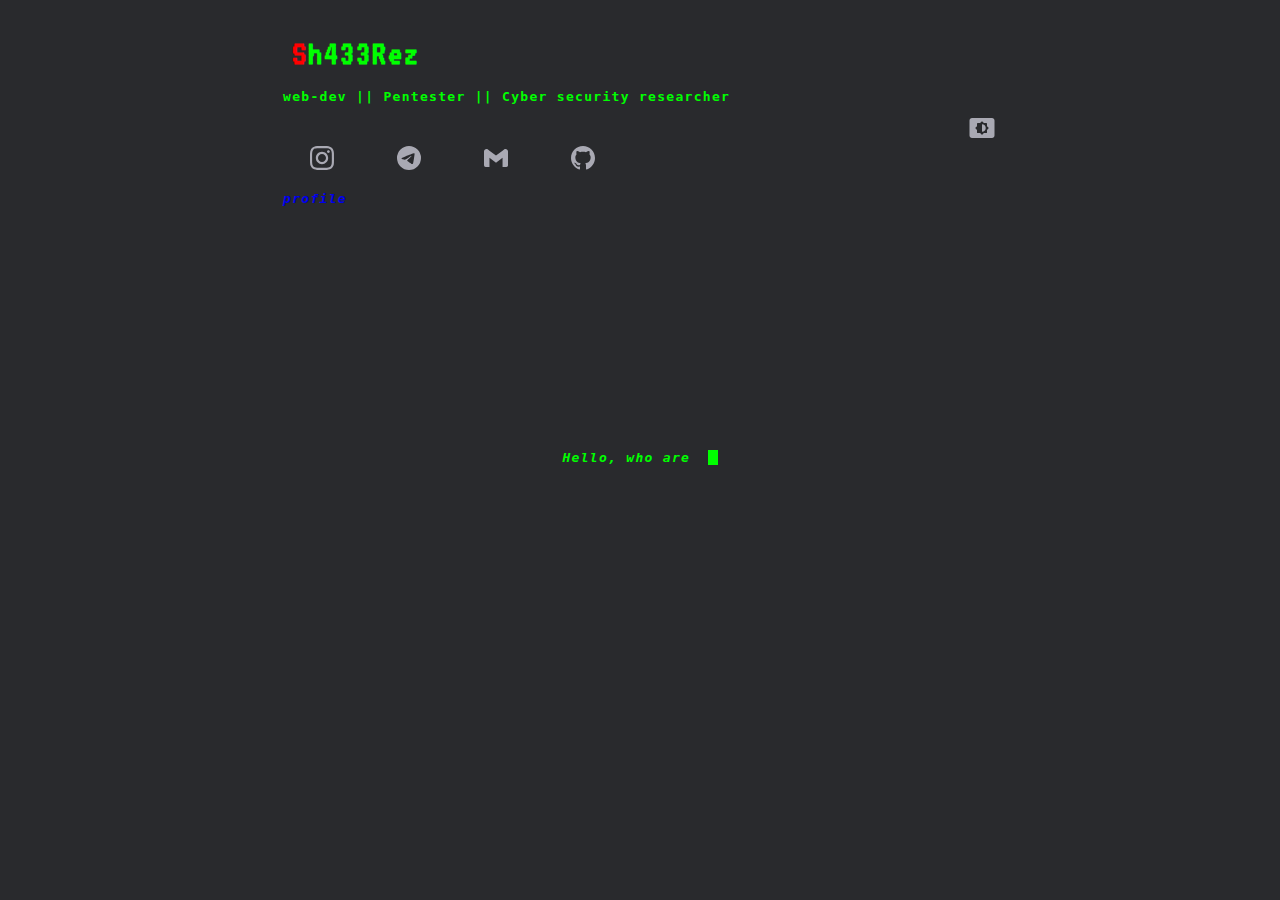
==== index.html @ 390e847f "Add files via upload" ====
<!DOCTYPE html>
<html>

<head>
	<title>sh4z</title>
	<meta http-equiv="Content-Type" content="text/html;charset=utf-8" />
	<meta name="author" content="sh4z">
	<meta name="viewport" content="width=device-width, initial-scale=1.0" />
	<link rel="stylesheet" href="/assets/css/style.css" type="text/css" />
	<link rel="stylesheet" href="https://cdnjs.cloudflare.com/ajax/libs/font-awesome/4.7.0/css/font-awesome.min.css" />
	<style type="text/css">
		@import url('https://fonts.googleapis.com/css2?family=Poppins:wght@300&display=swap');
		@import url('https://fonts.googleapis.com/css2?family=VT323&display=swap');

		.body {
			margin: 0 auto;
			position: absolute;
			display: flex;
			align-items: center;
			justify-content: center;
			flex-direction: column;
			padding: 10vh 0;
			transition: all 1s ease;
			transform: translateY(0%);
			-webkit-transform: translateY(0%);
			-moz-transform: translateY(0%);
			-ms-transform: translateY(0%);
			-o-transform: translateY(0%);
			-webkit-transition: all 1s ease;
			-moz-transition: all 1s ease;
			-ms-transition: all 1s ease;
			-o-transition: all 1s ease;
		}

		
		#main.light {
			background: rgba(255, 255, 255, 0.432);
			color: black;
		}

		#main.light .header {
			background: rgb(235, 235, 235);
		}

		#main.light .change {
			fill: black;
		}

		
		#main {
			width: 100%;
			height: 100vh;
			background-color: #292A2D;


		}



		body {
			background-color: #292A2D;
			color: #00FF00;
			letter-spacing: .1em;
			font-size: 13px;
			font-weight: 900;
			font-family: monospace;
		}

		.center {
			text-align: center;
			position: absolute;
			top: 50%;
			width: 100%;
			height: 1px;
		}

		.curs {
			display: inline;
			animation-duration: 0.8s;
			animation-name: blink;
			animation-iteration-count: infinite;
			animation-timing-function: steps(2=3, start);
		}

		@keyframes blink {
			49% {
				visibility: visible;
				background: none repeat scroll 0 0 #00FF00;
				color: #000000;
			}

			51% {
				visibility: hidden;
				background: none repeat scroll 0 0 #000000;
				color: #00FF00;
			}
		}

		#c {
			display: inline;
			background: none repeat scroll 0 0 #00FF00;
			color: #000000;
		}

		#c2 {
			display: inline;
		}

		.i {
			display: inline;
		}

		.l {
			color: white;
		}
	</style>
</head>



<body>
	<section id="main">
		<section class="main__container">
			<div>
				<nav>
					<span class="arrow"></span>
					<div class="name">
						<h1><span class="c">S</span>h433Rez</h1>
					</div>
					<div class="para">
						<p>web-dev || Pentester || Cyber security researcher</p>
					</div>

					<i class="btn">
						<span class="dark">
							<img src="/assets/images/settings_brightness_black_24dp.svg" alt="" />
						</span>
						<div class="social">
							
							<a href="https://www.instagram.com/shrz_shaheerez/?r=nametag">
							  <i class="btn">
								<svg
								  class="change insta"
								  role="img"
								  viewBox="0 0 24 24"
								  xmlns="http://www.w3.org/2000/svg"
								>
								  <title>Instagram</title>
								  <path
									d="M12 0C8.74 0 8.333.015 7.053.072 5.775.132 4.905.333 4.14.63c-.789.306-1.459.717-2.126 1.384S.935 3.35.63 4.14C.333 4.905.131 5.775.072 7.053.012 8.333 0 8.74 0 12s.015 3.667.072 4.947c.06 1.277.261 2.148.558 2.913.306.788.717 1.459 1.384 2.126.667.666 1.336 1.079 2.126 1.384.766.296 1.636.499 2.913.558C8.333 23.988 8.74 24 12 24s3.667-.015 4.947-.072c1.277-.06 2.148-.262 2.913-.558.788-.306 1.459-.718 2.126-1.384.666-.667 1.079-1.335 1.384-2.126.296-.765.499-1.636.558-2.913.06-1.28.072-1.687.072-4.947s-.015-3.667-.072-4.947c-.06-1.277-.262-2.149-.558-2.913-.306-.789-.718-1.459-1.384-2.126C21.319 1.347 20.651.935 19.86.63c-.765-.297-1.636-.499-2.913-.558C15.667.012 15.26 0 12 0zm0 2.16c3.203 0 3.585.016 4.85.071 1.17.055 1.805.249 2.227.415.562.217.96.477 1.382.896.419.42.679.819.896 1.381.164.422.36 1.057.413 2.227.057 1.266.07 1.646.07 4.85s-.015 3.585-.074 4.85c-.061 1.17-.256 1.805-.421 2.227-.224.562-.479.96-.899 1.382-.419.419-.824.679-1.38.896-.42.164-1.065.36-2.235.413-1.274.057-1.649.07-4.859.07-3.211 0-3.586-.015-4.859-.074-1.171-.061-1.816-.256-2.236-.421-.569-.224-.96-.479-1.379-.899-.421-.419-.69-.824-.9-1.38-.165-.42-.359-1.065-.42-2.235-.045-1.26-.061-1.649-.061-4.844 0-3.196.016-3.586.061-4.861.061-1.17.255-1.814.42-2.234.21-.57.479-.96.9-1.381.419-.419.81-.689 1.379-.898.42-.166 1.051-.361 2.221-.421 1.275-.045 1.65-.06 4.859-.06l.045.03zm0 3.678c-3.405 0-6.162 2.76-6.162 6.162 0 3.405 2.76 6.162 6.162 6.162 3.405 0 6.162-2.76 6.162-6.162 0-3.405-2.76-6.162-6.162-6.162zM12 16c-2.21 0-4-1.79-4-4s1.79-4 4-4 4 1.79 4 4-1.79 4-4 4zm7.846-10.405c0 .795-.646 1.44-1.44 1.44-.795 0-1.44-.646-1.44-1.44 0-.794.646-1.439 1.44-1.439.793-.001 1.44.645 1.44 1.439z"
								  />
								</svg>
							  </i>
							</a>
							<a href="https://t.me/its_dude_now">
							  <i class="btn">
								<svg
								  class="change telegram"
								  role="img"
								  viewBox="0 0 16 16"
								  xmlns="http://www.w3.org/2000/svg"
								>
								  <title>Telegram</title>
								  <path
									d="M16 8A8 8 0 1 1 0 8a8 8 0 0 1 16 0zM8.287 5.906c-.778.324-2.334.994-4.666 2.01-.378.15-.577.298-.595.442-.03.243.275.339.69.47l.175.055c.408.133.958.288 1.243.294.26.006.549-.1.868-.32 2.179-1.471 3.304-2.214 3.374-2.23.05-.012.12-.026.166.016.047.041.042.12.037.141-.03.129-1.227 1.241-1.846 1.817-.193.18-.33.307-.358.336a8.154 8.154 0 0 1-.188.186c-.38.366-.664.64.015 1.088.327.216.589.393.85.571.284.194.568.387.936.629.093.06.183.125.27.187.331.236.63.448.997.414.214-.02.435-.22.547-.82.265-1.417.786-4.486.906-5.751a1.426 1.426 0 0 0-.013-.315.337.337 0 0 0-.114-.217.526.526 0 0 0-.31-.093c-.3.005-.763.166-2.984 1.09z"
								  />
								</svg>
							  </i>
							</a>
			  
							<a href="mailto:ledxlight1@gmail.com">
							  <i class="btn">
								<svg
								  class="change mail"
								  role="img"
								  viewBox="0 0 24 24"
								  xmlns="http://www.w3.org/2000/svg"
								>
								  <title>Email</title>
								  <path
									d="M24 5.457v13.909c0 .904-.732 1.636-1.636 1.636h-3.819V11.73L12 16.64l-6.545-4.91v9.273H1.636A1.636 1.636 0 0 1 0 19.366V5.457c0-2.023 2.309-3.178 3.927-1.964L5.455 4.64 12 9.548l6.545-4.91 1.528-1.145C21.69 2.28 24 3.434 24 5.457z"
								  />
								</svg>
							  </i>
							</a>
							
							<a href="https://github.com/mshaheerz">
							  <i class="btn">
								<svg
								  class="change git"
								  role="img"
								  viewBox="0 0 24 24"
								  xmlns="http://www.w3.org/2000/svg"
								>
								  <title>Github</title>
								  <path
									d="M12 0c-6.626 0-12 5.373-12 12 0 5.302 3.438 9.8 8.207 11.387.599.111.793-.261.793-.577v-2.234c-3.338.726-4.033-1.416-4.033-1.416-.546-1.387-1.333-1.756-1.333-1.756-1.089-.745.083-.729.083-.729 1.205.084 1.839 1.237 1.839 1.237 1.07 1.834 2.807 1.304 3.492.997.107-.775.418-1.305.762-1.604-2.665-.305-5.467-1.334-5.467-5.931 0-1.311.469-2.381 1.236-3.221-.124-.303-.535-1.524.117-3.176 0 0 1.008-.322 3.301 1.23.957-.266 1.983-.399 3.003-.404 1.02.005 2.047.138 3.006.404 2.291-1.552 3.297-1.23 3.297-1.23.653 1.653.242 2.874.118 3.176.77.84 1.235 1.911 1.235 3.221 0 4.609-2.807 5.624-5.479 5.921.43.372.823 1.102.823 2.222v3.293c0 .319.192.694.801.576 4.765-1.589 8.199-6.086 8.199-11.386 0-6.627-5.373-12-12-12z"
								  />
								</svg>
							  </i>
							</a>
						  </div>
						  <a href="prof.html" class="button">profile</a>
						</div>

				</nav>
			</div>
			<!--profilecontent-->
			<br>
			<br>
			<br>
			<br>
			<div id="term" class="center">
				<noscript style="color:red">Error javascript not enable!</noscript>
				<div id="a" class="i a"></div>
				<div id="r" class="i r"><span id='c2' class="curs" style='display:none'>&nbsp;</span></div><span id='c'
					class="curs">&nbsp;</span>
			</div>
			<span class="arrow">
				<div style="overflow:hidden;position:relative;width:3px;height:0px;top:5px;left:4px;"><textarea
						id="pastearea" style="width:1px;height:1em;outline:medium none;" wrap="off" autocorrect="off"
						autocapitalize="off" spellcheck="false" tabindex="0"></textarea></div>
						
				<script type="text/javascript">

					var input_lock = true;
					var key_rep_state = 0;
					var step = 0;
					var login = "";
					var q1 = [];
					var q2 = [];
					var host = "user";
					var can_autocomp = false;
					var term_history = [];
					var term_history_pos = 0;
					var git = "github";

					var man = {};
					man['cat'] = "CAT(1)                   User Commands                               CAT(1)\n\nNAME\n       cat - concatenate files and print on the standard output\n\nSYNOPSIS\n       cat [FILE]...\n\nDESCRIPTION\n       Concatenate FILE(s), or standard input, to standard output.\n\nEXAMPLES\n       cat README.txt\n              Output README.txt's contents to standard output.\n";

					var prs = {};
					prs['..'] = null;
					prs['help'] = function (a) { var c = "Available commands :"; for (var e in prs) { if (e != '..') { c += "\n    " + e; } } return c + "\nYou can use Tab for autocomplete.\nhelp : for commands"; };
					prs['ls'] = function (a) { if (typeof a != 'string') { a = a.join(''); } if (a == '' || a == '.') { return fs.ls().join("\n"); } else { var p = "/" + fs.pwd.join('/'); if (prs['cd'](a)) { a = "ls: " + a + ": No such file or directory"; } else { a = fs.ls().join("\n"); } prs['cd'](p); return a; } };
					prs['cd'] = function (a) { if (typeof a != 'string') { a = a.join('/'); } if (a == '') { a = '/home/' + login; } if (a == '.') { return ''; } else { a = a.split('/'); if (a[0] == '') { while (fs.pwd != '') { fs.cd('..'); } a.shift(); } while (d = a.shift()) { if (d != '') { if (!fs.cd(d)) { return "cd: " + d + ": No such file or directory of this type" } } } } };
					prs['cat'] = function (a) { if (typeof a != 'string') { a = a.join(''); } if (a == '') { return "Please give me a file name !"; } else { var s = fs.cat(a); if (typeof s == 'function') { s = s.toString(); } if (s) { if (typeof s != 'string') { return '' } else { return s; } } else { return "cat: " + a + ": No such file or directory"; } } };
					prs['pwd'] = function (a) { return "/" + fs.pwd.join('/'); };
					prs['whoami'] = function (a) { return "" + login; };
					prs['mkdir'] = function (a) { if (typeof a != 'string') { a = a.join(''); } if (a == '' || a == '.') { return ''; } else { a = a.split('/'); var p = "/" + fs.pwd.join('/'); if (a[0] == '') { prs['cd']('/'); a.shift(); } while (d = a.shift()) { if (d != '') { if (d != '..') { fs.mkdir(d); } fs.cd(d); } } prs['cd'](p); } return ''; };
					prs['man'] = function (a) { a = a.join(''); if (man[a] != undefined) { return man[a]; } else { return "No manual entry for " + a; } };
					prs['clear'] = function (a) { clear_term(); };
					prs['exit'] = function (a) { document.body.innerHTML = 'Connection close'; input_lock = true; return false; };
					prs['echo'] = function (a) { if (typeof a != 'string') { a = a.join(' '); } var d = a[0]; if (a.lastIndexOf('>') < a.lastIndexOf(d)) { return a.substr(1, a.lastIndexOf(d) - 1); } if (fs.pwd.join('/') == 'usr/bin') { try { eval("var s= " + a.substr(1, a.lastIndexOf(d) - 1)); } catch (e) { return "SyntaxError: You should write a javascript function"; } } else { var s = a.substr(1, a.lastIndexOf(d) - 1).replace('\\n', '\n'); }/* FIXME for all \\n ->\n */a = a.substr(a.lastIndexOf(d)); var n = a.substr(1 + a.lastIndexOf('>')).trim(); if (a.replace('>>', '').length < a.length) { s = fs.cat(n) + s; } fs.write(n, s); }
                    prs['github'] = function (a) { var c = "Github :";  if (git == 'github') { document.location.href ="https://www.github.com/mshaheerz"} } ;
					prs['tryhackme'] = function (a) { var c = "Tryhackme :";  if (git == 'github') { document.location.href ="https://tryhackme.com/p/shaheer.ez"} } ;
					var filesys = function () { this.fs = []; this.pwd = []; this.write = function (n, c) { this.fs[n] = c; }; this.mkdir = function (n) { if (!this.fs[n]) { this.write(n, { "..": this.fs }); } }; this.cat = function (n) { if (this.fs[n]) { return this.fs[n]; } else { return false; } }; this.cd = function (n) { if (this.fs[n]) { this.fs = this.fs[n]; if (n == "..") { this.pwd.pop(); } else { this.pwd.push(n); } return true; } else { return false; } }; this.ls = function () { var r = []; for (f in this.fs) { r.push(f); } return r; }; };
					fs = new filesys();
					prs['mkdir']('/usr/');
					prs['cd']('/usr/');
					prs['..'] = fs.fs;
					fs.write('bin', prs);
					
	                prs['mkdir']("/root/" + login); prs['cd']("/root/" + login); prs['echo']('"ith ctf alla mwonaa ;)\n" > root.txt'); 
					function make_home() { prs['mkdir']("/home/" + login); prs['cd']("/home/" + login); prs['echo']('"hehe this is funny terminal using js ;)\n" > readme.txt'); }
				

					function write(t, b, f, s) { if (t.length > 0) { input_lock = true; if (s != undefined && s > 0) { c.className = ""; document.getElementsByClassName(b)[0].innerHTML += clean(t.substring(0, 1)); window.setTimeout(function () { write(t.substring(1, t.length), b, f, s); }, s); } else { document.getElementsByClassName(b)[0].innerHTML += clean(t); window.scroll(0, window.scrollMaxY); input_lock = false; if (f != undefined) { f(); } } } else { c.className = "curs"; window.scroll(0, window.scrollMaxY); input_lock = false; if (f != undefined) { f(); } } }

					function newline(s) { document.getElementsByClassName('a')[0].className = 'i'; c.remove(); c2.remove(); var r = document.getElementsByClassName('r')[0]; r.className = 'i'; r.insertAdjacentHTML('afterEnd', '<div class="i a"></div><div class="i r">' + q1.join('') + '<span id="c2" class="curs" style="display:none">&nbsp;</span>' + q2.join('') + '</div><span id="c" class="curs">&nbsp;</span>'); s += "\n" + login + "@" + host + ":" + prs['pwd']().replace('/home/' + login, '~') + "$ "; write(s, 'a', curs_switch, 0); }

					function clean(s) { return String(s).replace(/&/g, '&amp;').replace(/</g, '&lt;').replace(/>/g, '&gt;').replace(/"/g, '&quot;').replace(/ /g, '&nbsp;').replace(/\n/g, '<br/>'); }

					function h() { if (q1.length == 1 && q1[0] == "\r") { q1 = []; } var o = q1.join(''); o = clean(o); if (q2.length > 0) { o += '<span id="c2" class="curs">' + clean(q2[0]) + '</span>'; var o2 = ''; for (var i = 1, end = q2.length; i < end; i++) { o2 += q2[i]; }; o += clean(o2); } else { o += '<span id="c2" class="curs">&nbsp;</span>'; } document.getElementsByClassName('r')[0].innerHTML = o; }

					function clear_term() { term.innerHTML = '<div id="a" class="i a"></div><div id="r" class="i r"><span id="c2" class="curs" style="display:none">&nbsp;</span></div><span id="c" class="curs">&nbsp;</span>'; }
                   


					 function addContent(index) { 
						var paste = document.getElementById("text");
						pastearea.value += index;
						if(textarea.selectionStart == textarea.selectionEnd){
							textarea.scrollTop = textarea.scrollBottom;
						}
					}
				            /*need auto scroll .if anyone fix contibute nowww  :shrz*/
							 /*need auto scroll ,if anyone fix contibute nowww  :shrz*/
							  /*need auto scroll ,if anyone fix contibute nowww  :shrz*/
							   /*need auto scroll if anyone fix contibute nowww  :shrz*/
							    /*need auto scroll if anyone fix contibute nowww  :shrz*/



					var curs_switch = function () { c.style.display = 'none'; c2.style.display = ''; }

					var start = function () { clear_term(); term.className = ''; login = q1.join('') + q2.join(''); make_home(); q1 = []; q2 = []; var s = "Hello, " + login + "\n\n"; write(s, 'a', function () { a.innerHTML += '<span class="l"></div>'; s = '   \\\\ ' + "\n" + '  __().' + "\n" + 'o(_-\\_' + "\n"; write(s, 'l', function () { newline(''); q1 = "help".split(''); write("help", 'a', function () { c.style.display = 'none'; c2.style.display = ''; start = function () { var output = q1.join('') + q2.join(''); term_history.push(output); term_history_pos = 0; s = ''; var a = output.split(' '); var p = a.shift(); if (p != '' && p != "\n") { if (prs[p] != undefined) { try { s = prs[p](a); } catch (e) { s = "SyntaxError : Please fix /usr/bin/" + p; } } else { s = "\n" + p + " : command not found"; } } if (s) { s = "\n" + s; } else { s = ''; } q1 = []; q2 = []; newline(s); }; can_autocomp = true; start(); }, 50); }, 50); }, 50); };
					function autocomp() { if (!can_autocomp) { return; } var o = q1.join(''); var s = []; if (prs[o.split(' ')[0]] != undefined) { o = o.split(' '); if (o.length > 1) { o = o[o.length - 1]; } else { o = ""; } var l = fs.ls(); var g = o.length; while (e = l.shift()) { if (e.substring(0, g) == o) { s.push(e); } } } else { var l = prs; var g = o.length; for (e in l) { if (e.substring(0, g) == o) { s.push(e); } } } if (s.length == 1) { q1 = q1.slice(0, q1.length - g); if (q1.length > 1 && q1[q1.length - 1] != ' ') { q1.push(' '); } q1 = q1.concat(s.pop().split('')); h(); } else if (s.length > 0) { newline("\n" + s.join(' ')); } }
					kd = function (c) { if (input_lock) { return false; } var s = ""; switch (c.keyCode) { case 8: if (c.altKey) { while (q1.length > 0) { if (q1.pop() == ' ') { break; } } } else { q1.pop(); } h(); break; case 9: autocomp(); break; case 13: start(); break; case 27: s = "\x1b"; break; case 37: if (q1.length > 0) { q2.unshift(q1.pop()); } h(); break; case 39: if (q2.length > 0) { q1.push(q2.shift()); } h(); break; case 38: if (c.ctrlKey) { this.scroll_disp(-1); } else { if (term_history.length > 0) { term_history_pos++; if (term_history_pos > term_history.length) { term_history_pos = term_history.length; } q1 = term_history[term_history.length - term_history_pos].split(''); q2 = []; h(); } } break; case 40: if (c.ctrlKey) { this.scroll_disp(1); } else { if (term_history.length > 0) { term_history_pos--; if (term_history_pos < 1) { term_history_pos = 0; q1 = []; } else { q1 = term_history[term_history.length - term_history_pos].split(''); } q2 = []; h(); } } break; case 46: q2.shift(); h(); break; case 45: s = "\x1b[2~"; break; case 36: q2 = q1.concat(q2); q1 = []; h(); break; case 35: q2 = q1.concat(q2); q1 = q2; q2 = []; h(); break; case 33: if (c.ctrlKey) { this.scroll_disp(-(this.h - 1)); } else { s = "\x1b[5~"; } break; case 34: if (c.ctrlKey) { this.scroll_disp(this.h - 1); } else { s = "\x1b[6~"; } break; default: if (c.ctrlKey) { switch (true) { case c.keyCode == 68: if (c.stopPropagation) c.stopPropagation(); if (c.preventDefault) c.preventDefault(); prs['exit'](); break; case c.keyCode == 86: pastearea.focus(); return true; break; case c.keyCode >= 65 && c.keyCode <= 90: s = String.fromCharCode(c.keyCode - 64); break; case c.keyCode == 32: s = String.fromCharCode(0); break; } } else if ((!this.is_mac && c.altKey) || (this.is_mac && c.metaKey)) { if (c.keyCode >= 65 && c.keyCode <= 90) { s = "\x1b" + String.fromCharCode(c.keyCode + 32); } } break; }if (s) { if (c.stopPropagation) c.stopPropagation(); if (c.preventDefault) c.preventDefault(); this.key_rep_state = 1; this.key_rep_str = s; q1.push(s); h(); return false; } else { this.key_rep_state = 0; return true; } };
					kp = function (c) { if (input_lock) { return false; } if (c.ctrlKey && c.keyCode == 86) { pastearea.focus(); return true; } else { if (c.keyCode != 86 && !c.ctrlKey) { if (c.stopPropagation) c.stopPropagation(); if (c.preventDefault) c.preventDefault(); } } var s, t; s = ""; if (!("charCode" in c)) { t = c.keyCode; if (this.key_rep_state == 1) { this.key_rep_state = 2; return false; } else if (this.key_rep_state == 2) { q1.push(s); h(); return false; } } else { t = c.charCode; } if (t != 0) { if (!c.ctrlKey && ((!this.is_mac && !c.altKey) || (this.is_mac && !c.metaKey))) { s = String.fromCharCode(t); } } if (s) { q1.push(s); h(); return false; } else { return true; } };
					ku = function (c) { if (c.keyCode == 86 && pastearea.value != "") { var s = pastearea.value; pastearea.value = ""; q1 = q1.join('') + s; q1 = q1.split(''); h(); } }

					document.addEventListener("keydown", kd, true);
					document.addEventListener("keypress", kp, true);
					document.addEventListener("keyup", ku, true);

					write("Hello, who are you ?\n", 'a', function () { c.style.display = 'none'; c2.style.display = ''; }, 50);
				</script>
				<script src="/assets/js/app.js"></script>
</body>

</html>
---- assets/css/style.css ----
@import url('https://fonts.googleapis.com/css2?family=Poppins:wght@300&display=swap');
@import url('https://fonts.googleapis.com/css2?family=VT323&display=swap');
*{
    padding: 0;
    margin: 0;
    box-sizing: border-box;
}
body{background-color:#292A2D;color:#00FF00; letter-spacing: .1em;
    font-size: 13px;
    font-weight: 900;
font-family: monospace;}
a{
    text-decoration: none;
}
/* dark mode */
#main.light{
    background: rgba(255, 255, 255, 0.432);
    color: black;
}
#main.light .header{
    background: rgb(235, 235, 235);
}
#main.light .change{
    fill: black;
}

/* end dark mode */
/* main section */
#main{
    width: 100%;
    height: 100vh;
    background-color: #292A2D;


}
.main__container{
    margin: 0 auto;
    width: 100%;
    height: 100vh;
}
/* nav */
.header{
    width: 100%;
    height: 200;
    background-color: #272729;
}
nav{
    margin: 0 auto;
    width: 60%;
    padding: 3vh;
}
nav img{
    float: right;
    width: 30px;
}
.logotext{
    letter-spacing: .1em;
    font-size: 15px;
    font-weight: 900;
}
.logotext::after{
    margin-left: 2px;
    content: '_';
    background: rgb(32, 255, 51);
    animation: blink .5s infinite alternate;
    -webkit-animation: blink .5s infinite alternate;
}
.logotext.open::after{
    content: 'whoami';
    font-family: 'Courier New', Courier, monospace;
    border-bottom: 1px solid red;
    background: transparent;
    animation: none;
    -webkit-animation: none;
}
.name h1{
    font-size: 35px;
}
.dark{
    cursor: pointer;
}
/* end nav */
/* body */
#tabs{
    display: flex;
    align-items: center;
    justify-content: center;
    height: 100vh;
    width: 100%;

}

.body{
    margin: 0 auto;
    position: absolute;
    display: flex;
    align-items: center;
    justify-content: center;
    flex-direction: column;
    padding: 10vh 0;
    transition: all 1s ease;
    transform: translateY(0%);
    -webkit-transform: translateY(0%);
    -moz-transform: translateY(0%);
    -ms-transform: translateY(0%);
    -o-transform: translateY(0%);
    -webkit-transition: all 1s ease;
    -moz-transition: all 1s ease;
    -ms-transition: all 1s ease;
    -o-transition: all 1s ease;
}
.body.close{
    transform: translateY(200%);
    -webkit-transform: translateY(200%);
    -moz-transform: translateY(200%);
    -ms-transform: translateY(200%);
    -o-transform: translateY(200%);
}
.body:last-child{
    transform: translateY(200%);
    -webkit-transform: translateY(200%);
    -moz-transform: translateY(200%);
    -ms-transform: translateY(200%);
    -o-transform: translateY(200%);
}
.about.open{
    transform: translateY(0px);
    -webkit-transform: translateY(0px);
    -moz-transform: translateY(0px);
    -ms-transform: translateY(0px);
    -o-transform: translateY(0px);
}
.logo_img img.cofe{
    display: block;
    width: 50%;
    height: 50%;
    border-radius: 50%;
    background: radial-gradient(rgb(200, 0, 0),rgb(120,0,0),rgb(0, 0, 0));
}
.body .logo_img{
    width: 100px;
    height: 100px;  
}
.body .name{
    padding: 4vh 0;
}

.name h1{
    padding: 1vh;
    font-family: 'VT323', monospace;
    letter-spacing: 2px;
}
.name span{
    color: red;
}
i.fa{
    font-size: 20px;
}
.btn{
    padding: 3vh;
}
.change{
    padding: 2vh 0;
    fill: #a9a9b3;
    width: 24px;
}
.htb:hover{
    fill: chartreuse;
	transform:scale(1.15);
}
.twitter:hover{
    fill: cyan;
	transform:scale(1.15);
}
.insta:hover{
	fill:#E1306C;
	transform:scale(1.15);
}
.telegram:hover{
	fill: skyblue;
	transform:scale(1.15);
}
.reddit:hover{
	fill:#FF4500;
	transform:scale(1.15);
}
.git:hover{
    fill:black
	    transform:scale(1.15);
}
.discord:hover{
	fill:#7289DA;
	transform:scale(1.15);
}
.mail:hover{
    fill:white
	    transform:scale(1.15);
}
.right{
  
  padding: 1vh 0;
  width: 24px;
  display: flex;
  flex-direction: column;
  position: absolute;	
  right: -150px;
  fill: #a9a9b3;
    }

.para{
/*     margin-right: 15px; */
    padding: 1vh 0;
}
.body a.button{
    margin-top: 2vh;
    font-weight: 600;
    font-size: 15px;
    padding: 1vh 3vh ;
    display: inline-block;
    text-transform: uppercase;
    color: rgb(96, 192, 0);
    border-bottom: 2px solid chartreuse;
    border-radius: 15px ;
    -webkit-border-radius: 15px ;
    -moz-border-radius: 15px ;
    -ms-border-radius: 15px ;
    -o-border-radius: 15px ;
}
.body a.button:hover{
    color: rgb(130, 255, 5);
    
}
/* about section */
.about{
    text-align: center;
    border-radius: 10px;
    padding: 7vh 6vh ;
    max-width: 500px;

}
.about h2{
    border-bottom: 1px solid chartreuse;
}
.about p{
    padding: 5vh 0 4vh 0;
}
/* end main section */
@media screen and (max-width: 768px){
    .header{
        height: 9vh;
    }
    nav{
        width: 100%;
    }
    .logotext{
        font-size: 12px;
    }
    .change{
        padding: 2vh 0;
        width: 20px;
    }
    #tabs{
        margin: 10% 0;
        align-items: baseline;
    }
    .body{
        height: 60vh;
    }
    .body.about.open > p{
	font-size: 16px;
    }
    .about{
        max-width: 80%;
    }
    .para{
	    font-size:13px;
   
    }
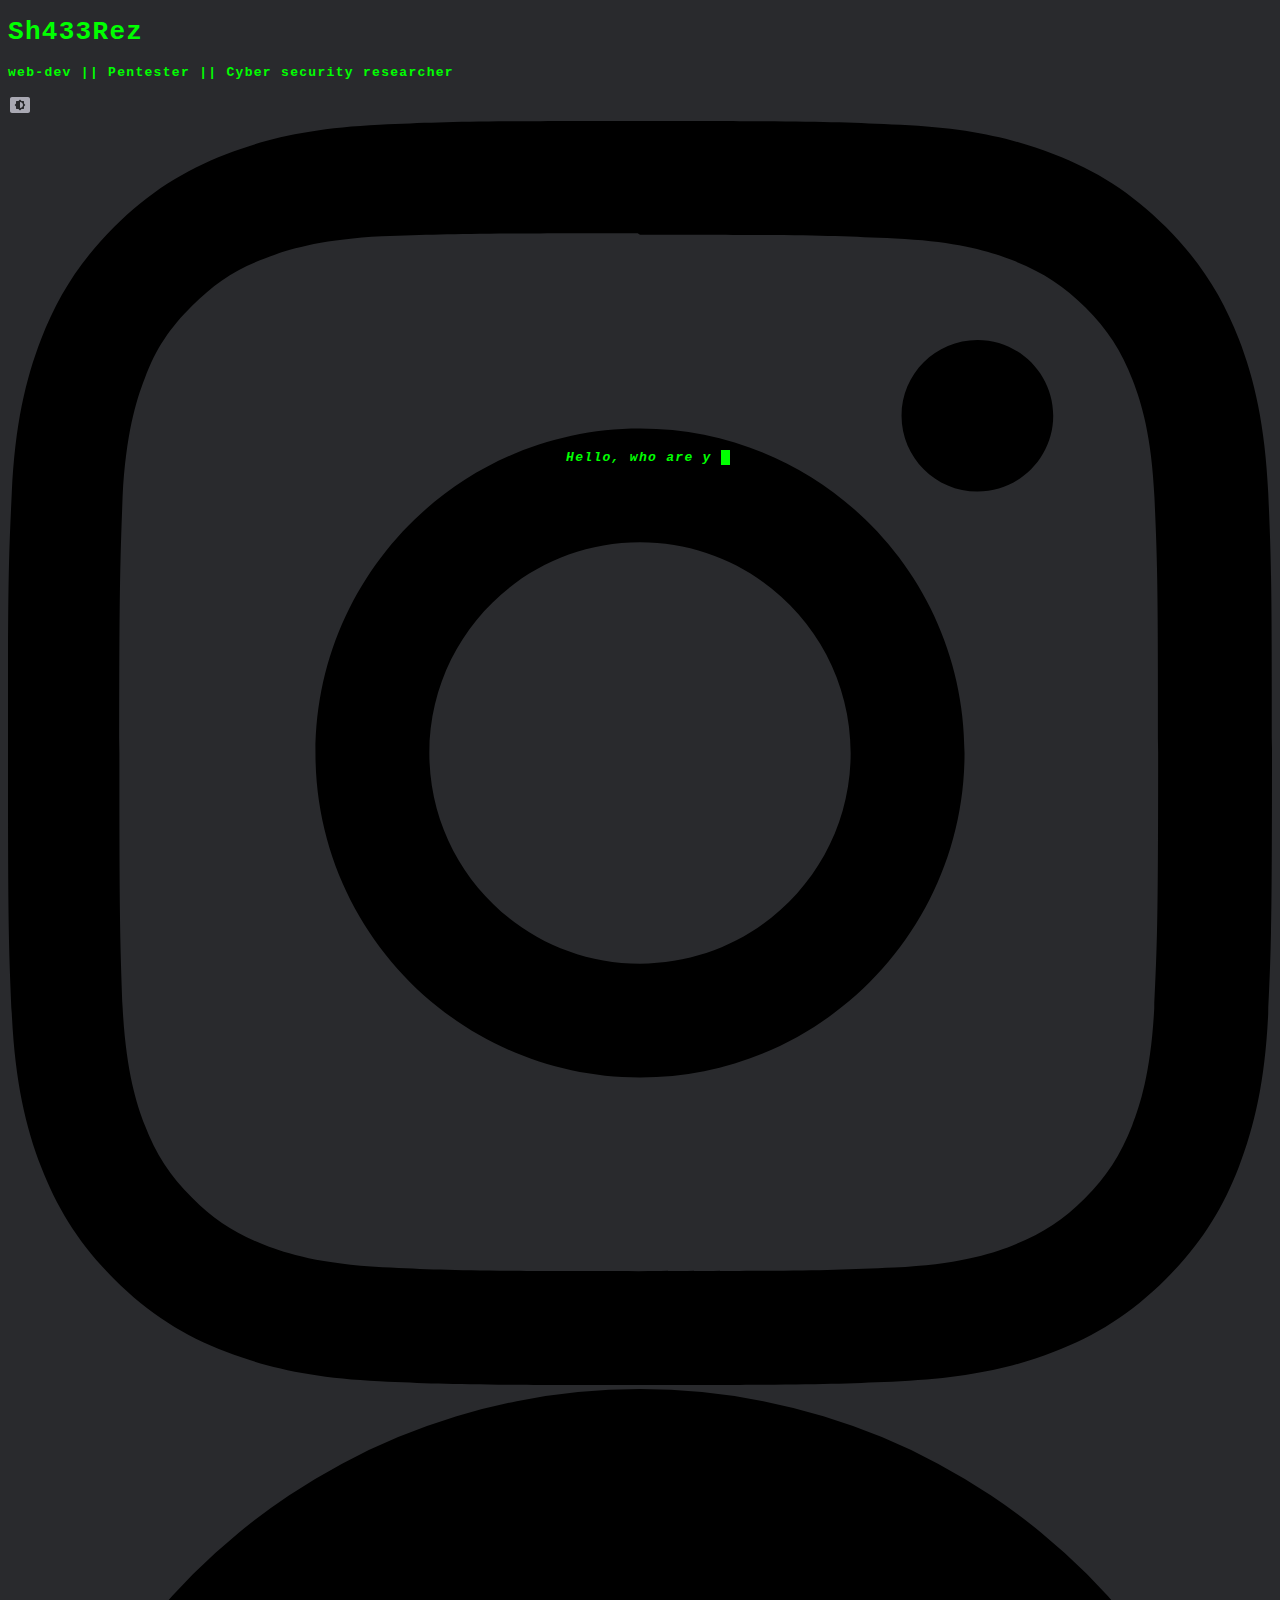
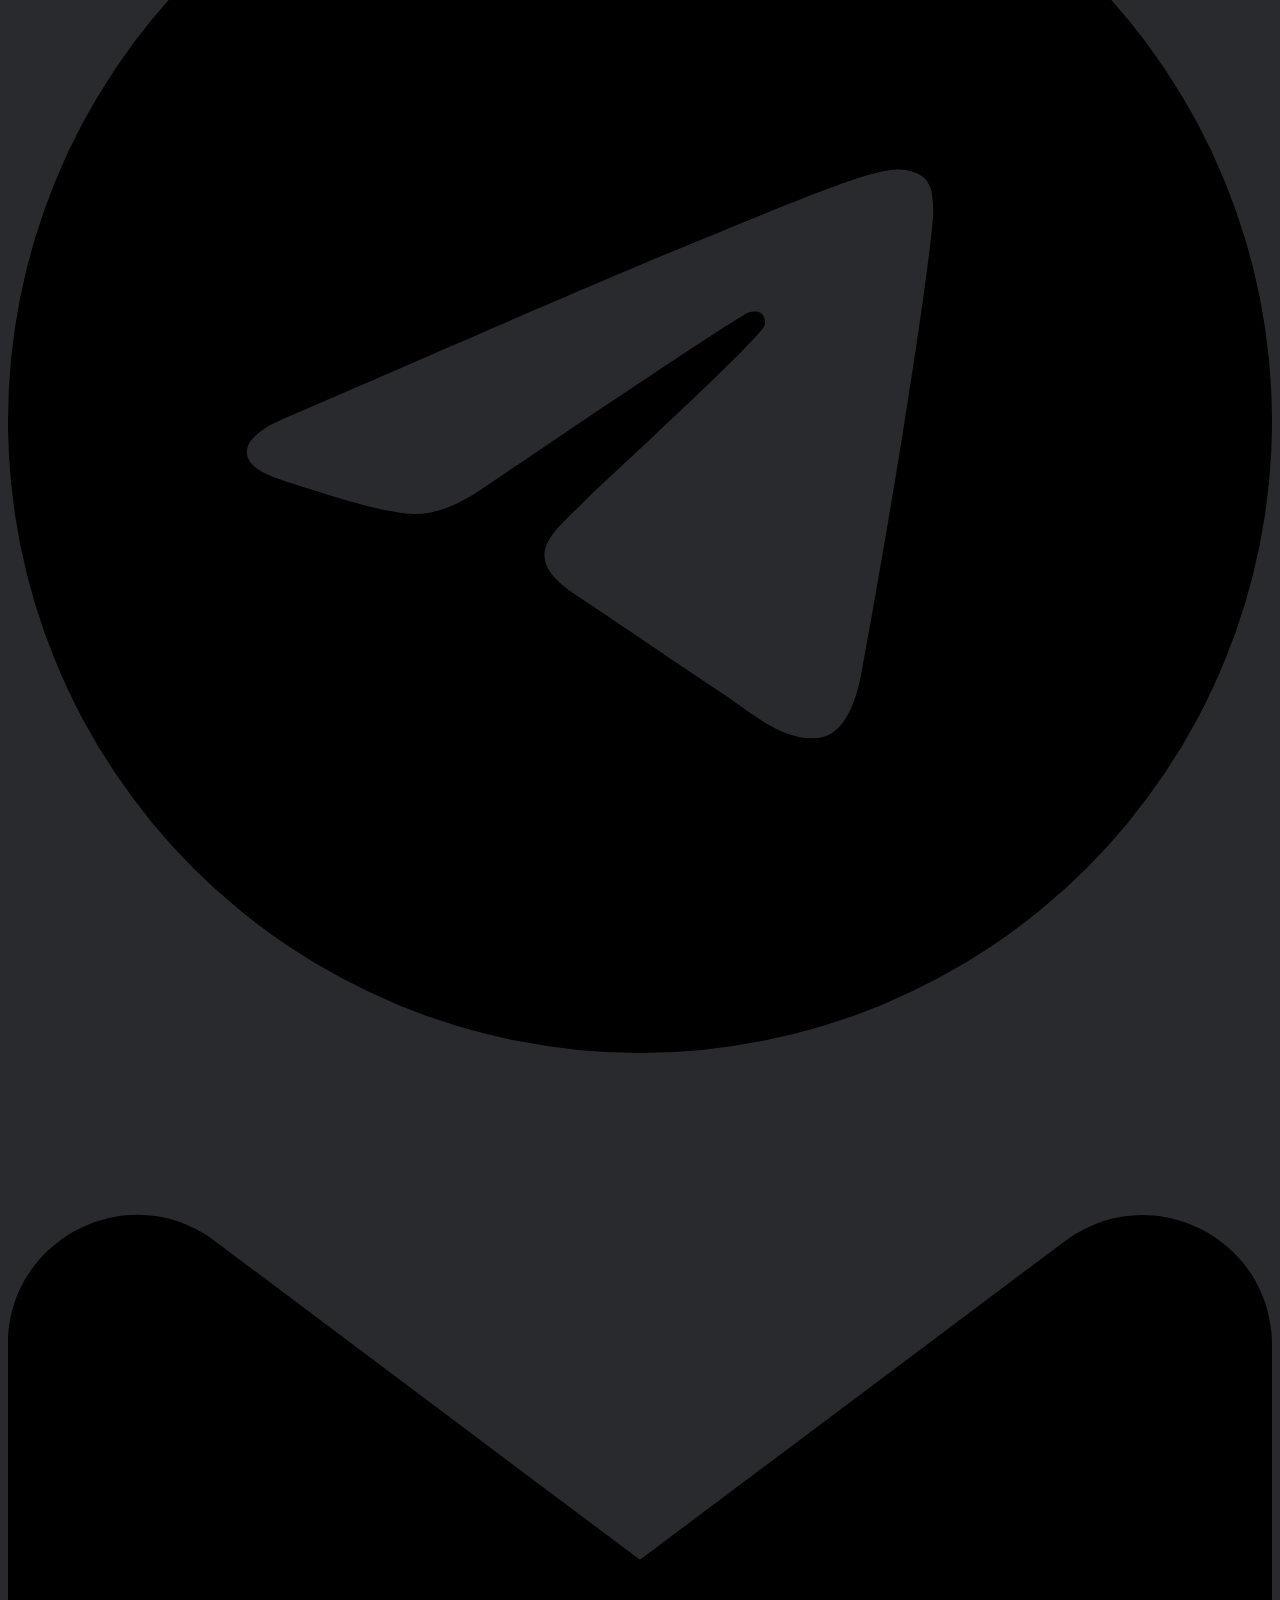
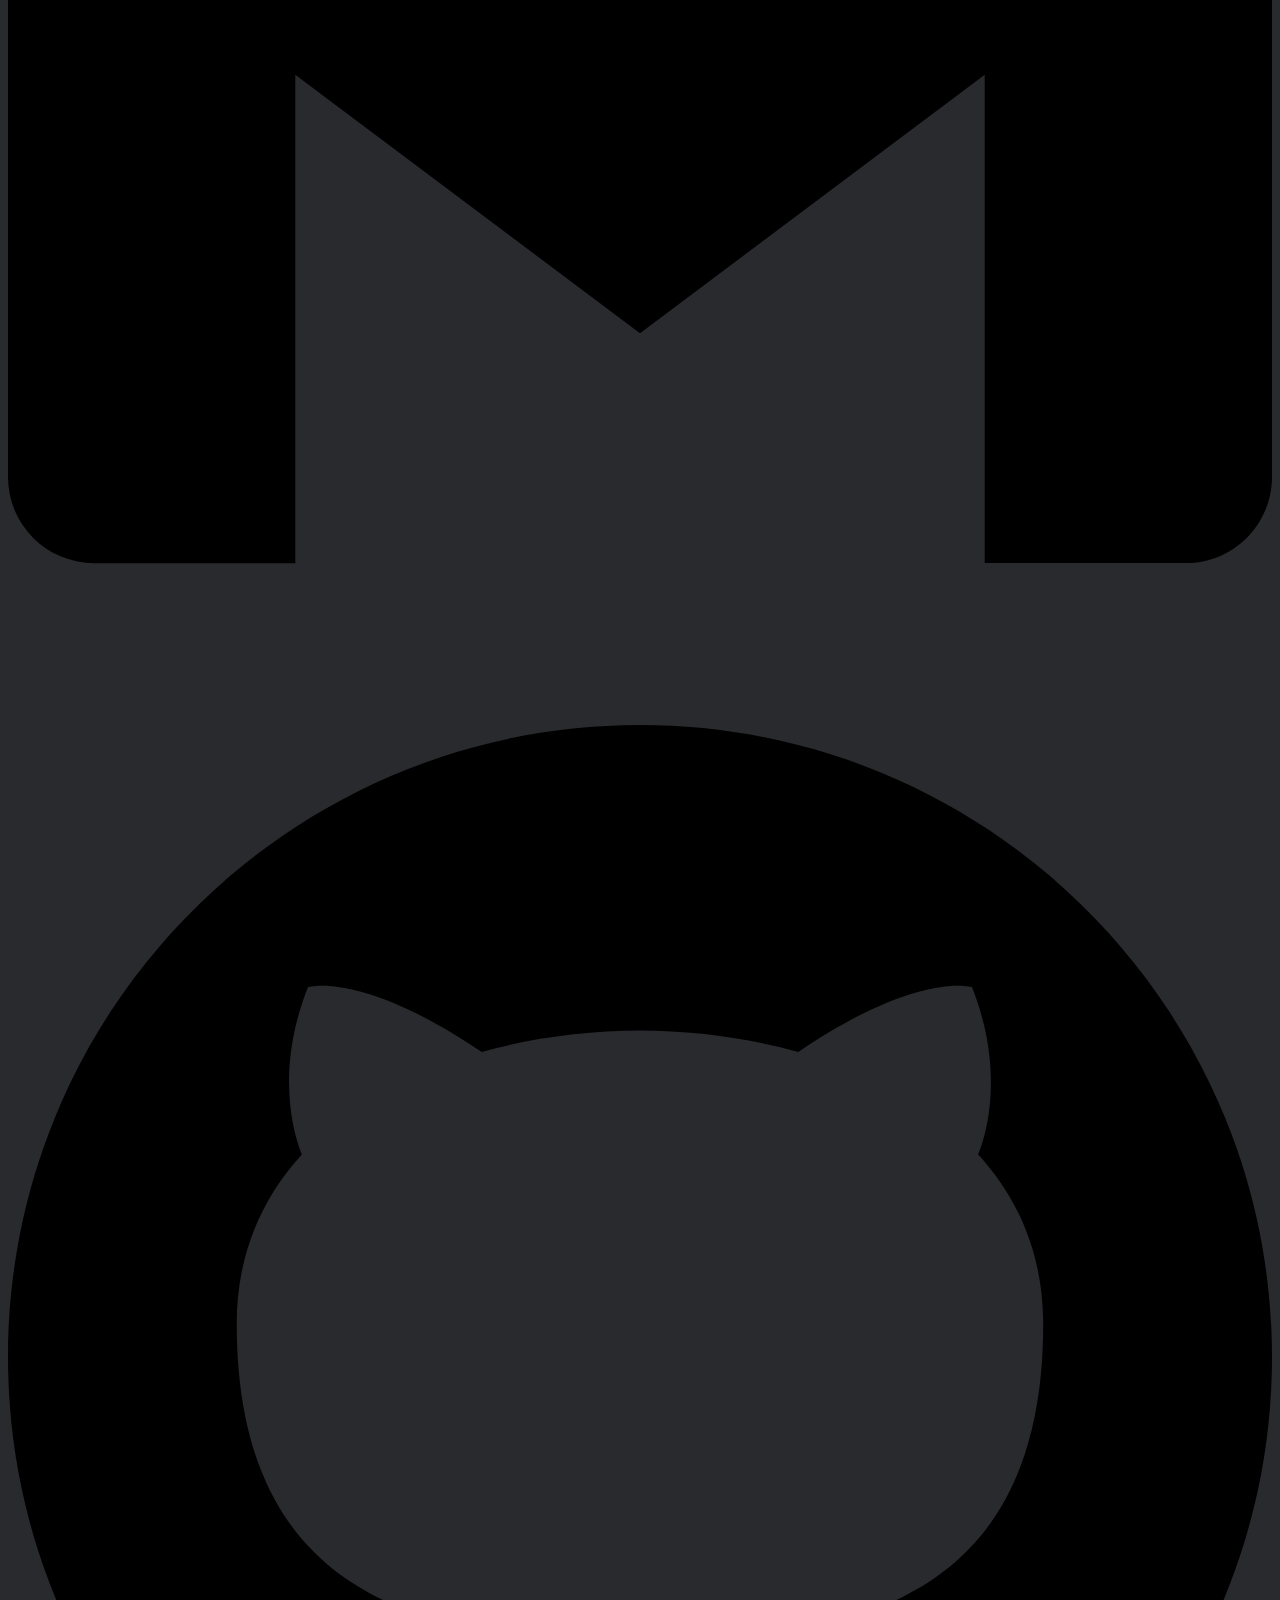
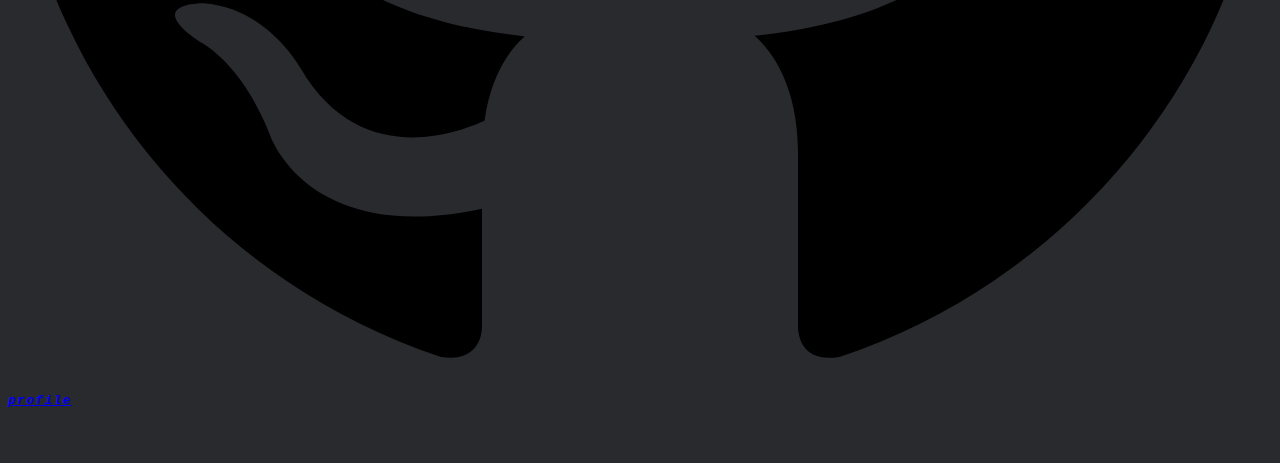
==== commit d0b9e4d6: "Update index.html" ====
--- a/index.html
+++ b/index.html
@@ -6,7 +6,7 @@
 	<meta http-equiv="Content-Type" content="text/html;charset=utf-8" />
 	<meta name="author" content="sh4z">
 	<meta name="viewport" content="width=device-width, initial-scale=1.0" />
-	<link rel="stylesheet" href="/assets/css/style.css" type="text/css" />
+	<link rel="stylesheet" href="/styled.css" type="text/css" />
 	<link rel="stylesheet" href="https://cdnjs.cloudflare.com/ajax/libs/font-awesome/4.7.0/css/font-awesome.min.css" />
 	<style type="text/css">
 		@import url('https://fonts.googleapis.com/css2?family=Poppins:wght@300&display=swap');
@@ -308,4 +308,4 @@
 				<script src="/assets/js/app.js"></script>
 </body>
 
-</html>+</html>
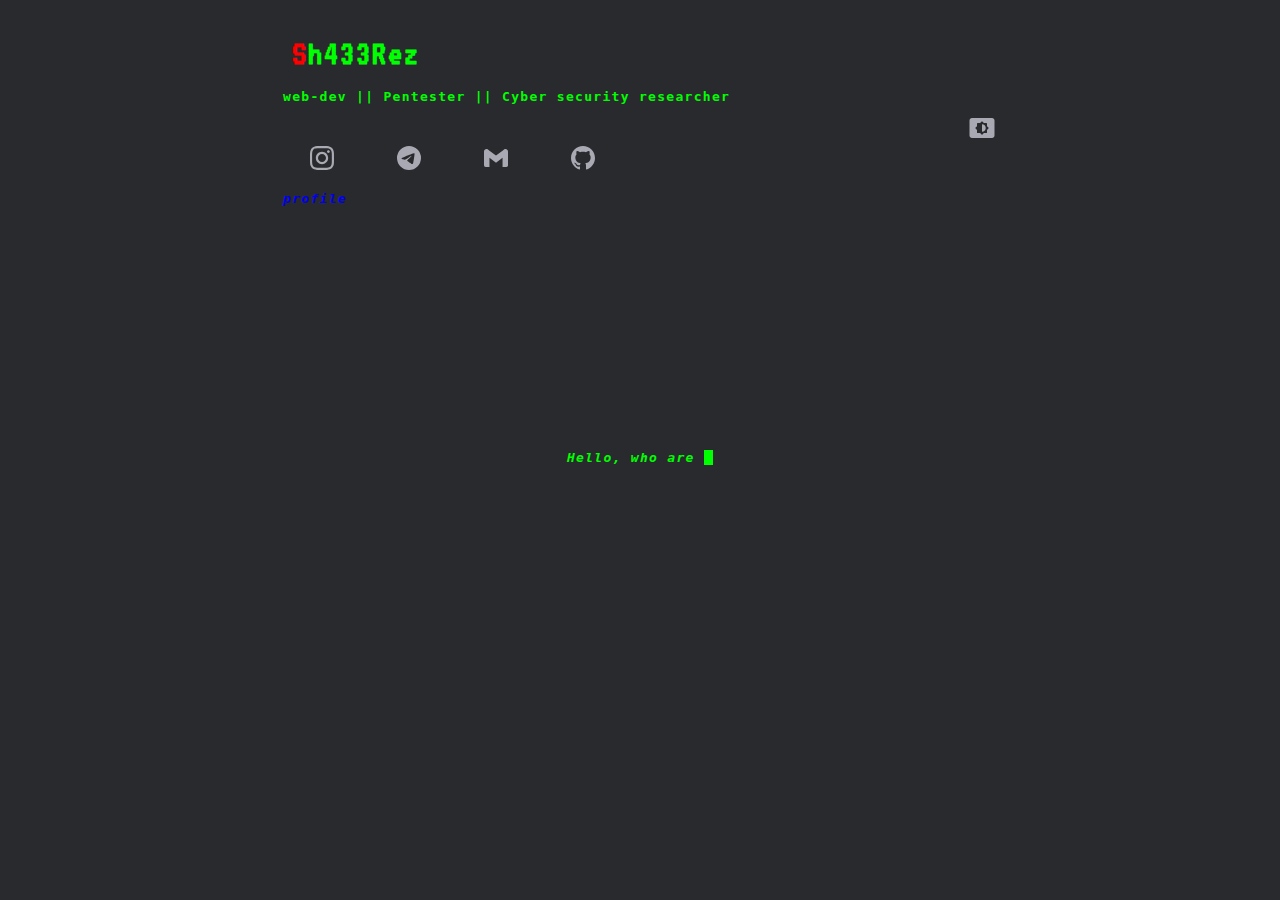
==== commit 32733473: "Update index.html" ====
--- a/index.html
+++ b/index.html
@@ -6,7 +6,7 @@
 	<meta http-equiv="Content-Type" content="text/html;charset=utf-8" />
 	<meta name="author" content="sh4z">
 	<meta name="viewport" content="width=device-width, initial-scale=1.0" />
-	<link rel="stylesheet" href="/styled.css" type="text/css" />
+	<link rel="stylesheet" href="/styles.css" type="text/css" />
 	<link rel="stylesheet" href="https://cdnjs.cloudflare.com/ajax/libs/font-awesome/4.7.0/css/font-awesome.min.css" />
 	<style type="text/css">
 		@import url('https://fonts.googleapis.com/css2?family=Poppins:wght@300&display=swap');
--- a/styles.css
+++ b/styles.css
@@ -0,0 +1,380 @@
+@import url('https://fonts.googleapis.com/css2?family=Poppins:wght@300&display=swap');
+@import url('https://fonts.googleapis.com/css2?family=VT323&display=swap');
+*{
+    padding: 0;
+    margin: 0;
+    box-sizing: border-box;
+}
+body{background-color:#292A2D;color:#00FF00; letter-spacing: .1em;
+    font-size: 13px;
+    font-weight: 900;
+font-family: monospace;}
+a{
+    text-decoration: none;
+}
+/* dark mode */
+#main.light{
+    background: rgba(255, 255, 255, 0.432);
+    color: black;
+}
+#main.light .header{
+    background: rgb(235, 235, 235);
+}
+#main.light .change{
+    fill: black;
+}
+
+/* end dark mode */
+/* main section */
+#main{
+    width: 100%;
+    height: 100vh;
+    background-color: #292A2D;
+
+
+}
+.main__container{
+    margin: 0 auto;
+    width: 100%;
+    height: 100vh;
+}
+/* nav */
+.header{
+    width: 100%;
+    height: 200;
+    background-color: #272729;
+}
+nav{
+    margin: 0 auto;
+    width: 60%;
+    padding: 3vh;
+}
+nav img{
+    float: right;
+    width: 30px;
+}
+.logotext{
+    letter-spacing: .1em;
+    font-size: 15px;
+    font-weight: 900;
+}
+.logotext::after{
+    margin-left: 2px;
+    content: '_';
+    background: rgb(32, 255, 51);
+    animation: blink .5s infinite alternate;
+    -webkit-animation: blink .5s infinite alternate;
+}
+.logotext.open::after{
+    content: 'whoami';
+    font-family: 'Courier New', Courier, monospace;
+    border-bottom: 1px solid red;
+    background: transparent;
+    animation: none;
+    -webkit-animation: none;
+}
+.name h1{
+    font-size: 35px;
+}
+.dark{
+    cursor: pointer;
+}
+/* end nav */
+/* body */
+#tabs{
+    display: flex;
+    align-items: center;
+    justify-content: center;
+    height: 100vh;
+    width: 100%;
+
+}
+
+.body{
+    margin: 0 auto;
+    position: absolute;
+    display: flex;
+    align-items: center;
+    justify-content: center;
+    flex-direction: column;
+    padding: 10vh 0;
+    transition: all 1s ease;
+    transform: translateY(0%);
+    -webkit-transform: translateY(0%);
+    -moz-transform: translateY(0%);
+    -ms-transform: translateY(0%);
+    -o-transform: translateY(0%);
+    -webkit-transition: all 1s ease;
+    -moz-transition: all 1s ease;
+    -ms-transition: all 1s ease;
+    -o-transition: all 1s ease;
+}
+.body.close{
+    transform: translateY(200%);
+    -webkit-transform: translateY(200%);
+    -moz-transform: translateY(200%);
+    -ms-transform: translateY(200%);
+    -o-transform: translateY(200%);
+}
+.body:last-child{
+    transform: translateY(200%);
+    -webkit-transform: translateY(200%);
+    -moz-transform: translateY(200%);
+    -ms-transform: translateY(200%);
+    -o-transform: translateY(200%);
+}
+.about.open{
+    transform: translateY(0px);
+    -webkit-transform: translateY(0px);
+    -moz-transform: translateY(0px);
+    -ms-transform: translateY(0px);
+    -o-transform: translateY(0px);
+}
+.logo_img img.cofe{
+    display: block;
+    width: 50%;
+    height: 50%;
+    border-radius: 50%;
+    background: radial-gradient(rgb(200, 0, 0),rgb(120,0,0),rgb(0, 0, 0));
+}
+.body .logo_img{
+    width: 100px;
+    height: 100px;  
+}
+.body .name{
+    padding: 4vh 0;
+}
+
+.name h1{
+    padding: 1vh;
+    font-family: 'VT323', monospace;
+    letter-spacing: 2px;
+}
+.name span{
+    color: red;
+}
+i.fa{
+    font-size: 20px;
+}
+.btn{
+    padding: 3vh;
+}
+.change{
+    padding: 2vh 0;
+    fill: #a9a9b3;
+    width: 24px;
+}
+.htb:hover{
+    fill: chartreuse;
+	transform:scale(1.15);
+}
+.twitter:hover{
+    fill: cyan;
+	transform:scale(1.15);
+}
+.insta:hover{
+	fill:#E1306C;
+	transform:scale(1.15);
+}
+.telegram:hover{
+	fill: skyblue;
+	transform:scale(1.15);
+}
+.reddit:hover{
+	fill:#FF4500;
+	transform:scale(1.15);
+}
+.git:hover{
+    fill:black;
+	    transform:scale(1.15);
+}
+.discord:hover{
+	fill:#7289DA;
+	transform:scale(1.15);
+}
+.mail:hover{
+    fill:white;
+	    transform:scale(1.15);
+}
+.right{
+  
+  padding: 1vh 0;
+  width: 24px;
+  display: flex;
+  flex-direction: column;
+  position: absolute;	
+  right: -150px;
+  fill: #a9a9b3;
+    }
+
+.para{
+/*     margin-right: 15px; */
+    padding: 1vh 0;
+}
+.body a.button{
+    margin-top: 2vh;
+    font-weight: 600;
+    font-size: 15px;
+    padding: 1vh 3vh ;
+    display: inline-block;
+    text-transform: uppercase;
+    color: rgb(96, 192, 0);
+    border-bottom: 2px solid chartreuse;
+    border-radius: 15px ;
+    -webkit-border-radius: 15px ;
+    -moz-border-radius: 15px ;
+    -ms-border-radius: 15px ;
+    -o-border-radius: 15px ;
+}
+.body a.button:hover{
+    color: rgb(130, 255, 5);
+    
+}
+/* about section */
+.about{
+    text-align: center;
+    border-radius: 10px;
+    padding: 7vh 6vh ;
+    max-width: 500px;
+
+}
+.about h2{
+    border-bottom: 1px solid chartreuse;
+}
+.about p{
+    padding: 5vh 0 4vh 0;
+}
+/* end main section */
+@media screen and (max-width: 768px){
+    .header{
+        height: 9vh;
+    }
+    nav{
+        width: 100%;
+    }
+    .logotext{
+        font-size: 12px;
+    }
+    .change{
+        padding: 2vh 0;
+        width: 20px;
+    }
+    #tabs{
+        margin: 10% 0;
+        align-items: baseline;
+    }
+    .body{
+        height: 60vh;
+    }
+    .body.about.open > p{
+	font-size: 16px;
+    }
+    .about{
+        max-width: 80%;
+    }
+    .para{
+	    font-size:13px;
+   
+    } 
+
+    .body {
+        margin: 0 auto;
+        position: absolute;
+        display: flex;
+        align-items: center;
+        justify-content: center;
+        flex-direction: column;
+        padding: 10vh 0;
+        transition: all 1s ease;
+        transform: translateY(0%);
+        -webkit-transform: translateY(0%);
+        -moz-transform: translateY(0%);
+        -ms-transform: translateY(0%);
+        -o-transform: translateY(0%);
+        -webkit-transition: all 1s ease;
+        -moz-transition: all 1s ease;
+        -ms-transition: all 1s ease;
+        -o-transition: all 1s ease;
+    }
+
+    
+    #main.light {
+        background: rgba(255, 255, 255, 0.432);
+        color: black;
+    }
+
+    #main.light .header {
+        background: rgb(235, 235, 235);
+    }
+
+    #main.light .change {
+        fill: black;
+    }
+
+    
+    #main {
+        width: 100%;
+        height: 100vh;
+        background-color: #292A2D;
+
+
+    }
+
+
+
+    body {
+        background-color: #292A2D;
+        color: #00FF00;
+        letter-spacing: .1em;
+        font-size: 13px;
+        font-weight: 900;
+        font-family: monospace;
+    }
+
+    .center {
+        text-align: center;
+        position: absolute;
+        top: 50%;
+        width: 100%;
+        height: 1px;
+    }
+
+    .curs {
+        display: inline;
+        animation-duration: 0.8s;
+        animation-name: blink;
+        animation-iteration-count: infinite;
+        animation-timing-function: steps(2=3, start);
+    }
+
+    @keyframes blink {
+        49% {
+            visibility: visible;
+            background: none repeat scroll 0 0 #00FF00;
+            color: #000000;
+        }
+
+        51% {
+            visibility: hidden;
+            background: none repeat scroll 0 0 #000000;
+            color: #00FF00;
+        }
+    }
+
+    #c {
+        display: inline;
+        background: none repeat scroll 0 0 #00FF00;
+        color: #000000;
+    }
+
+    #c2 {
+        display: inline;
+    }
+
+    .i {
+        display: inline;
+    }
+
+    .l {
+        color: white;
+    }